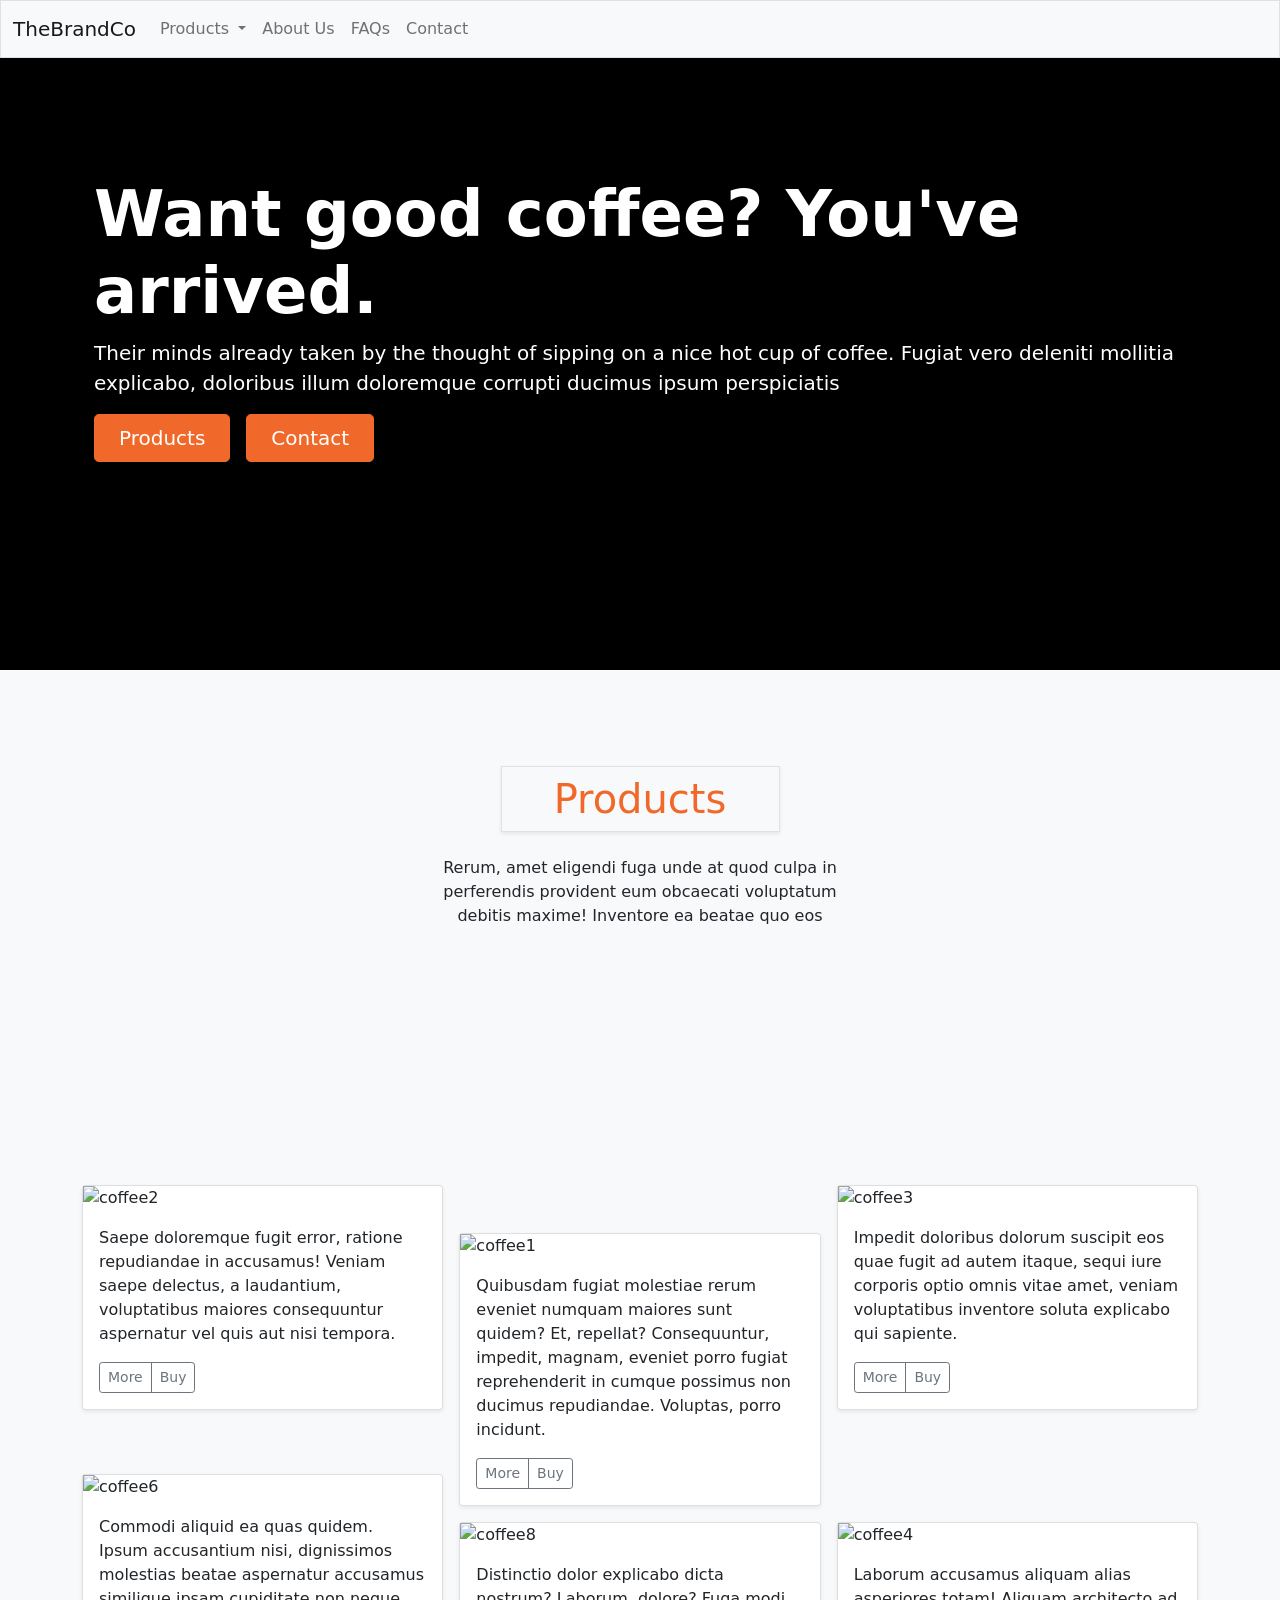
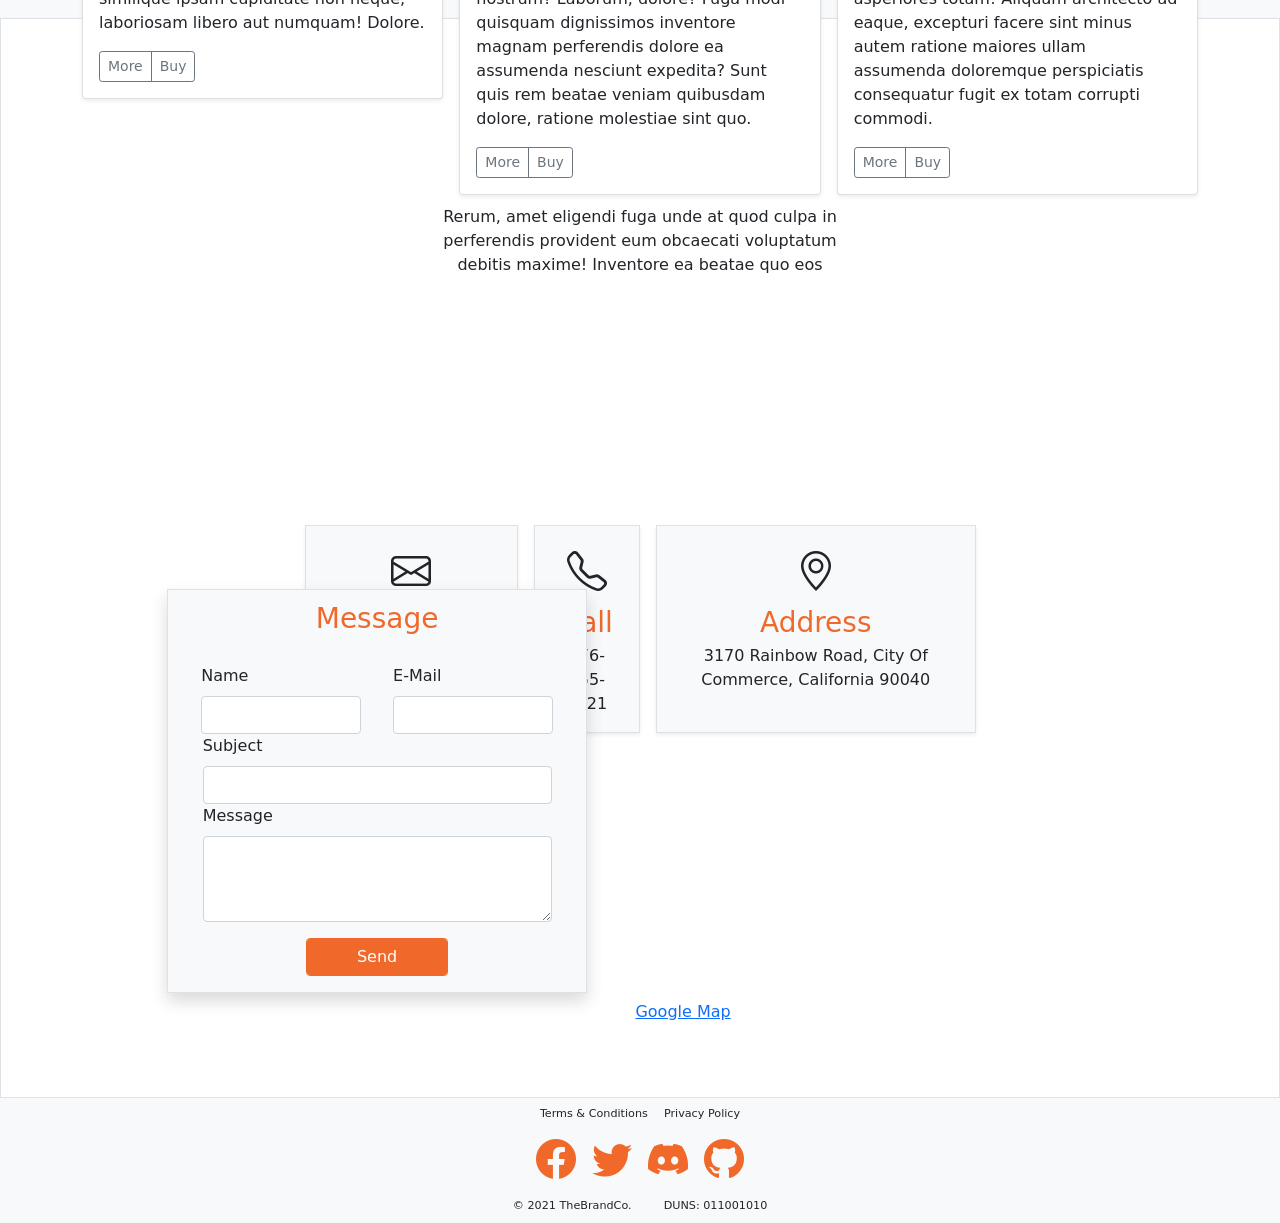
==== CoffeeIsLife/index.html @ 5cd123d5 "big merge" ====
<!DOCTYPE html>
<html lang="en">

  <head>
    <!-- PAGE SETUP -->
    <meta charset="UTF-8">
    <meta name="viewport" content="width=device-width, initial-scale=1">
    <!-- CSS -->
    <link href="css/bootstrap.css" rel="stylesheet">
    <link rel="stylesheet" href="https://cdn.jsdelivr.net/npm/bootstrap-icons@1.5.0/font/bootstrap-icons.css">
    <link href="https://unpkg.com/aos@2.3.1/dist/aos.css" rel="stylesheet">
    <link rel="stylesheet" href="css/custom.css">
    <!-- CANONICAL DECLARATION -->
    <link rel="canonical" href="https://zedrei.github.io/">
    <!-- TITLE & DESCRIPTION -->
    <title>ZedRei</title>
    <meta name="description" content="Bootstrap 5 Template">
    <!-- KEYWORDS - PLACEBO EDITION -->
    <meta name="keywords" content="bootstrap, template" />
  </head>

  <body>
    <div class="bodyWrap">
      <!-- NAVBAR -->
      <nav class="navbar navbar-expand-sm navbar-light bg-light border shadow-sm">
        <div class="container-fluid">
          <a class="navbar-brand" href="#">TheBrandCo</a>
          <button class="navbar-toggler" type="button" data-bs-toggle="collapse" data-bs-target="#navbarSupportedContent" aria-controls="navbarSupportedContent" aria-expanded="false" aria-label="Toggle navigation">
            <span class="navbar-toggler-icon"></span>
          </button>
          <div class="collapse navbar-collapse" id="navbarSupportedContent">
            <ul class="navbar-nav me-auto mb-2 mb-lg-0">
              <li class="nav-item dropdown">
                <a class="nav-link dropdown-toggle" href="#" id="navbarDropdown" role="button" data-bs-toggle="dropdown" aria-expanded="false">
                  Products
                </a>
                <ul class="dropdown-menu" aria-labelledby="navbarDropdown">
                  <li><a class="dropdown-item" href="#cff"><b>ALL</b></a></li>
                  <li><a class="dropdown-item" href="#cff">Same stuff</a></li>
                </ul>
              </li>
              <li class="nav-item">
                <a class="nav-link" href="#">About Us</a>
              </li>
              <li class="nav-item">
                <a class="nav-link" href="#">FAQs</a>
              </li>
              <li class="nav-item">
                <a class="nav-link" href="#cntct">Contact</a>
              </li>
            </ul>
          </div>
        </div>
      </nav>

      <!-- HERO SECTION -->
      <section id="frontContainer" loading="eager" class="container col-xxl-8 p-4">
        <div>
          <img class="heroimage" src="/img/coffee10B.jpg" alt="main image">
          <!-- <video class="herovideo" autoplay muted loop src="/videos/coffee01.mp4"></video> -->
        </div>
        <div data-aos="zoom-in" data-aos-delay="200" data-aos-duration="1000" data-aos-easing="ease-out-back" id="frontWords" class="row flex-lg-row-reverse align-items-center g-1 py-1">
          <div class="col-lg-12">
            <h1 class="display-3 text-white fw-bold lh-3">Want good coffee? You've arrived. 
            </h1>
              <p class="fs-5 text-white">Their minds already taken by the thought of sipping on a nice hot cup of coffee. Fugiat vero deleniti mollitia explicabo, doloribus illum doloremque corrupti ducimus ipsum perspiciatis
              </p>
            <div class="d-flex flex-column flex-md-row gap-2">
              <a href="#cff" class="btn btn-orange btn-lg px-4 me-md-2">Products</a>
              <a href="#cntct" class="btn btn-orange btn-lg px-4 me-md-2">Contact</a>
            </div>
          </div>
        </div>
      </section>

      <!-- PRODUCT ALBUM -->
      <div id="cff" class="album py-5 bg-light">
        <!-- PRODUCT TEXT -->
        <div class="container">
          <div class="col">
            <div class="d-flex justify-content-center">
              <h1 class="p-2 mt-3 mt-lg-5 fs-1 text-orange text-center border col-5 col-md-3 col-lg-3 shadow-sm bg-light">Products</h1>
            </div>
            <div class="d-flex justify-content-center">
              <p class="p-3 fs-6 col-md-8 col-lg-5 text-center">Rerum, amet eligendi fuga unde at quod culpa in perferendis provident eum obcaecati voluptatum debitis maxime! Inventore ea beatae quo eos</p>
            </div>
          </div>
        </div>
        <div id="imgcontainer" class="container">
          <div class="row row-cols-1 row-cols-sm-2 row-cols-md-3 g-3 mb-5">
            <div class="col">
              <div data-aos="slide-up" data-aos-delay="0" data-aos-duration="1000" data-aos-easing="ease-out"  class="card shadow-sm">
                <img src="/img/coffee02.jpg" loading="lazy" class="productIMG" alt="coffee2">
                <div class="card-body">
                  <p class="card-text">Saepe doloremque fugit error, ratione repudiandae in accusamus! Veniam saepe delectus, a laudantium, voluptatibus maiores consequuntur aspernatur vel quis aut nisi tempora.</p>
                  <div class="d-flex justify-content-between align-items-center">
                    <div class="btn-group">
                      <button type="button" class="btn btn-sm btn-outline-secondary">More</button>
                      <button type="button" class="btn btn-sm btn-outline-secondary">Buy</button>
                    </div>
                  </div>
                </div>
              </div>
            </div>
            <div class="col">
              <div data-aos="slide-up" data-aos-delay="50" data-aos-duration="1000" data-aos-easing="ease-out" class="card shadow-sm">
                <img src="/img/coffee01.jpg" loading="lazy" class="productIMG" alt="coffee1">
                <div class="card-body">
                  <p class="card-text">Quibusdam fugiat molestiae rerum eveniet numquam maiores sunt quidem? Et, repellat? Consequuntur, impedit, magnam, eveniet porro fugiat reprehenderit in cumque possimus non ducimus repudiandae. Voluptas, porro incidunt.</p>
                  <div class="d-flex justify-content-between align-items-center">
                    <div class="btn-group">
                      <button type="button" class="btn btn-sm btn-outline-secondary">More</button>
                      <button type="button" class="btn btn-sm btn-outline-secondary">Buy</button>
                    </div>
                  </div>
                </div>
              </div>
            </div>
            <div class="col">
              <div data-aos="slide-up" data-aos-delay="100" data-aos-duration="1000" data-aos-easing="ease-out" class="card shadow-sm">
                <img src="/img/coffee03.jpg" loading="lazy" class="productIMG" alt="coffee3">
                <div class="card-body">
                  <p class="card-text">Impedit doloribus dolorum suscipit eos quae fugit ad autem itaque, sequi iure corporis optio omnis vitae amet, veniam voluptatibus inventore soluta explicabo qui sapiente.</p>
                  <div class="d-flex justify-content-between align-items-center">
                    <div class="btn-group">
                      <button type="button" class="btn btn-sm btn-outline-secondary">More</button>
                      <button type="button" class="btn btn-sm btn-outline-secondary">Buy</button>
                    </div>
                  </div>
                </div>
              </div>
            </div>
            <div class="col">
              <div data-aos="slide-up" data-aos-delay="0" data-aos-duration="1000" data-aos-easing="ease-out" class="card shadow-sm">
                <img src="/img/coffee06.jpg" loading="lazy" class="productIMG" alt="coffee6">
                <div class="card-body">
                  <p class="card-text">Commodi aliquid ea quas quidem. Ipsum accusantium nisi, dignissimos molestias beatae aspernatur accusamus similique ipsam cupiditate non neque, laboriosam libero aut numquam! Dolore.</p>
                  <div class="d-flex justify-content-between align-items-center">
                    <div class="btn-group">
                      <button type="button" class="btn btn-sm btn-outline-secondary">More</button>
                      <button type="button" class="btn btn-sm btn-outline-secondary">Buy</button>
                    </div>
                  </div>
                </div>
              </div>
            </div>
            <div class="col">
              <div data-aos="slide-up" data-aos-delay="50" data-aos-duration="1000" data-aos-easing="ease-out" class="card shadow-sm">
                <img src="/img/coffee08.jpg" loading="lazy" class="productIMG" alt="coffee8">
                <div class="card-body">
                  <p class="card-text">Distinctio dolor explicabo dicta nostrum? Laborum, dolore? Fuga modi quisquam dignissimos inventore magnam perferendis dolore ea assumenda nesciunt expedita? Sunt quis rem beatae veniam quibusdam dolore, ratione molestiae sint quo.</p>
                  <div class="d-flex justify-content-between align-items-center">
                    <div class="btn-group">
                      <button type="button" class="btn btn-sm btn-outline-secondary">More</button>
                      <button type="button" class="btn btn-sm btn-outline-secondary">Buy</button>
                    </div>
                  </div>
                </div>
              </div>
            </div>
            <div class="col">
              <div data-aos="slide-up" data-aos-delay="100" data-aos-duration="1000" data-aos-easing="ease-out" class="card shadow-sm">
                <img src="/img/coffee04.jpg" loading="lazy" class="productIMG" alt="coffee4">
                <div class="card-body">
                  <p class="card-text">Laborum accusamus aliquam alias asperiores totam! Aliquam architecto ad eaque, excepturi facere sint minus autem ratione maiores ullam assumenda doloremque perspiciatis consequatur fugit ex totam corrupti commodi.</p>
                  <div class="d-flex justify-content-between align-items-center">
                    <div class="btn-group">
                      <button type="button" class="btn btn-sm btn-outline-secondary">More</button>
                      <button type="button" class="btn btn-sm btn-outline-secondary">Buy</button>
                    </div>
                  </div>
                </div>
              </div>
            </div>
          </div>
        </div>
      </div>

      <!-- CONTACT -->
      <div id="cntct" class="border bg-white shadow-sm py-5">
        <div class="container">
          <div class="col">
            <div class="d-flex justify-content-center">
              <h1 class="p-2 mt-3 mt-lg-5 fs-1 text-orange text-center border col-5 col-md-3 col-lg-3 shadow-sm bg-light">Contact</h1>
            </div>
            <div class="d-flex justify-content-center">
              <p class="p-3 fs-6 col-md-8 col-lg-5 text-center">Rerum, amet eligendi fuga unde at quod culpa in perferendis provident eum obcaecati voluptatum debitis maxime! Inventore ea beatae quo eos</p>
            </div>
          </div>
        </div>
        <!-- CONTACT US -->
        <div class="d-flex flex-column flex-lg-row text-center justify-content-center">
          <div data-aos="slide-up" data-aos-delay="50" data-aos-duration="1100" data-aos-easing="ease-out" class="border col-lg-3 col-xl-2 border shadow-sm p-3 m-2 bg-light">
            <i class="bi bi-envelope fs-1"></i>
            <div class="fs-3 text-orange">E-mail</div>
            <div class="fs-6">contact@thebrand.co</div>
          </div>
          <div data-aos="slide-up" data-aos-delay="0" data-aos-duration="1000" data-aos-easing="ease-out" class="border col-lg-2 col-xl-1 border shadow-sm p-3 m-2 bg-light">
            <i class="bi bi-telephone fs-1"></i>
            <div class="fs-3 text-orange">Call</div>
            <div class="fs-6">876-555-4321</div>
          </div>
          <div data-aos="slide-up" data-aos-delay="100" data-aos-duration="1200" data-aos-easing="ease-out" class="border col-lg-4 col-xl-3 border shadow-sm p-3 m-2 bg-light">
            <i class="bi bi-geo-alt fs-1"></i>
            <div class="fs-3 text-orange">Address</div>
            <div class="fs-6">3170 Rainbow Road, City Of Commerce, California 90040</div>
          </div>
        </div>
        <!-- CONTACT FORM -->
        <section class="d-flex justify-content-center flex-wrap p-2">
          <form data-aos="zoom-in" data-aos-delay="0" data-aos-duration="500" data-aos-easing="ease-out" class="justify-content-center col-12 col-lg-4 col-xl-4 my-lg-5 border shadow mb-3 bg-light">
            <div class="">
              <p class="text-center fs-3 p-2 text-orange">Message</p>
            </div>
            <div class="d-flex flex-column align-items-center">
              <div class="d-flex col-11 justify-content-between justify-content-md-around">
                <div class="col-5 col-md-5 col-lg-5">
                  <label for="name" class="form-label">Name</label>
                  <input type="name" class="form-control" id="name" placeholder="">
                </div>
                <div class="col-6 col-md-5 col-lg-5">
                  <label for="email" class="form-label">E-Mail</label>
                  <input type="email" class="form-control" id="email" placeholder="">
                </div>
              </div>
              <div class="col-11 col-md-10 col-lg-10">
                <label for="subject" class="form-label">Subject</label>
                <input type="text" class="form-control" id="subject" placeholder="">
              </div>
              <div class="col-11 col-md-10 col-lg-10">
                <label for="message" class="form-label">Message</label>
                <textarea class="form-control" name="maintextarea" id="message" rows="3" placeholder=""></textarea>
              </div>
              <div class="col-6 col-md-4 col-lg-5 p-3">
                <input type="submit" class="form-control btn btn-orange" value="Send">
              </div>
            </div>
          </form>
          <!-- GOOGLE MAPS -->
          <div data-aos="zoom-in" data-aos-delay="0" data-aos-duration="750" data-aos-easing="ease-out" id="googleMap" class="col-12 col-lg-6 col-xl-5 justify-content-center p-lg-5">
            <iframe width="100%" height="100%" frameborder="0" scrolling="no" marginheight="0" marginwidth="0" id="gmap_canvas" src="https://maps.google.com/maps?width=520&amp;height=400&amp;hl=en&amp;q=Grand%20Prismatic%20Spring%20+(Grand%20Prismatic%20Spring)&amp;t=k&amp;z=16&amp;ie=UTF8&amp;iwloc=B&amp;output=embed"></iframe> <a href='https://mapswebsite.org/'>Google Map</a> <script type='text/javascript' src='https://embedmaps.com/google-maps-authorization/script.js?id=67a48347968187ff9d3fac48bc78892413225880'></script>
          </div>
        </section>
      </div>

      <!-- FOOTER -->
      <div class="d-flex flex-column bg-light">
        <!-- PRIVACY -->
        <div id="legalStuff" class="d-flex col-12 col-lg-12 justify-content-center align-items-center px-5">
          <div class="p-2">Terms & Conditions</div>
          <div class="p-2">Privacy Policy</div>
        </div>
        <!-- SOCIAL STUFF -->
        <div id="socialContainer" class="d-flex col-12 col-lg-12 justify-content-center align-items-center px-5">
          <i class="bi bi-facebook text-orange" style="font-size: 2.5rem;"><h6></h6></i>
          <i class="bi bi-twitter text-orange" style="font-size: 2.5rem;"><h6></h6></i>
          <i class="bi bi-discord text-orange" style="font-size: 2.5rem;"><h6></h6></i>
          <i class="bi bi-github text-orange" style="font-size: 2.5rem;"><h6></h6></i>
        </div>
        <!-- COPYRIGHTS -->
        <div id="copyrights" class="d-flex col-12 justify-content-center align-items-center">
          <div class="px-3 pb-2">© 2021 TheBrandCo.</div>
          <div class="px-3 pb-2">DUNS: 011001010</div>
        </div>
      </div>

      <!-- BOOTSTRAP & POPPER CDN -->
      <script src="js/bootstrap.bundle.min.js"></script>
      <!-- AOS CDN -->
      <script src="https://unpkg.com/aos@2.3.1/dist/aos.js"></script>
      <!-- AOS INITIALIZE -->
      <script>
        AOS.init({ disable: function() {
          var maxWidth = 768;
          return window.innerWidth < maxWidth;
          }
        });
      </script>
    </div>
  </body>
  
</html>
---- CoffeeIsLife/css/custom.css ----
/* SAFARI DOESN'T COOPERATE */
@media screen and (max-device-width: 480px){
  body{
    -webkit-text-size-adjust: none;
  }
}
/* NAVBAR */
.navbar {
  /* position: fixed; */
  top: 0;
  left: 0;
  width: 100%;
  z-index: 5;
}
/* HERO */
.heroimage {
  position: fixed;
  z-index: -1;
  top: 0;
  left: 0;
  width: 100%;
  height: 75vh;
  object-fit: cover;
  background-color: black;
}
.heroimage::after {
  background-color: rgba(0, 0, 0, 0.5);
}
/* PRODUCT IMAGE */
.productIMG {
  height: 100%;
  width: 100%;
}
/* ORANGE BUTTON */
.btn-orange,
.bg-orange {
    color: rgb(255, 255, 255);
    background-color: #f0692a;
    border-color: #f0692a;
}
.text-orange,
.navbar-orange {
  color: #f0692a;
}
/* FRONT PAGE */
#frontContainer {
  height: 100%;
  width: 100%;
  margin-top: 10vh;
  margin-bottom: 20vh;
}
/* SAFARI DOESN'T COOPERATE */
#imgcontainer img {
  width: 100%;
  height: 100%;
}
#socialContainer i {
    margin: 0 .5rem;
}
/* CONTACT BOXES */
.contactBoxes {
  border: solid black 2px;
}
/* GOOGLE MAP */
#googleMap,
#gmap_canvas {
  min-height: 320px;
}
/* FOOTER SIZE */
#legalStuff,
#copyrights,
#socialContainer {
  font-size: .7rem;
}
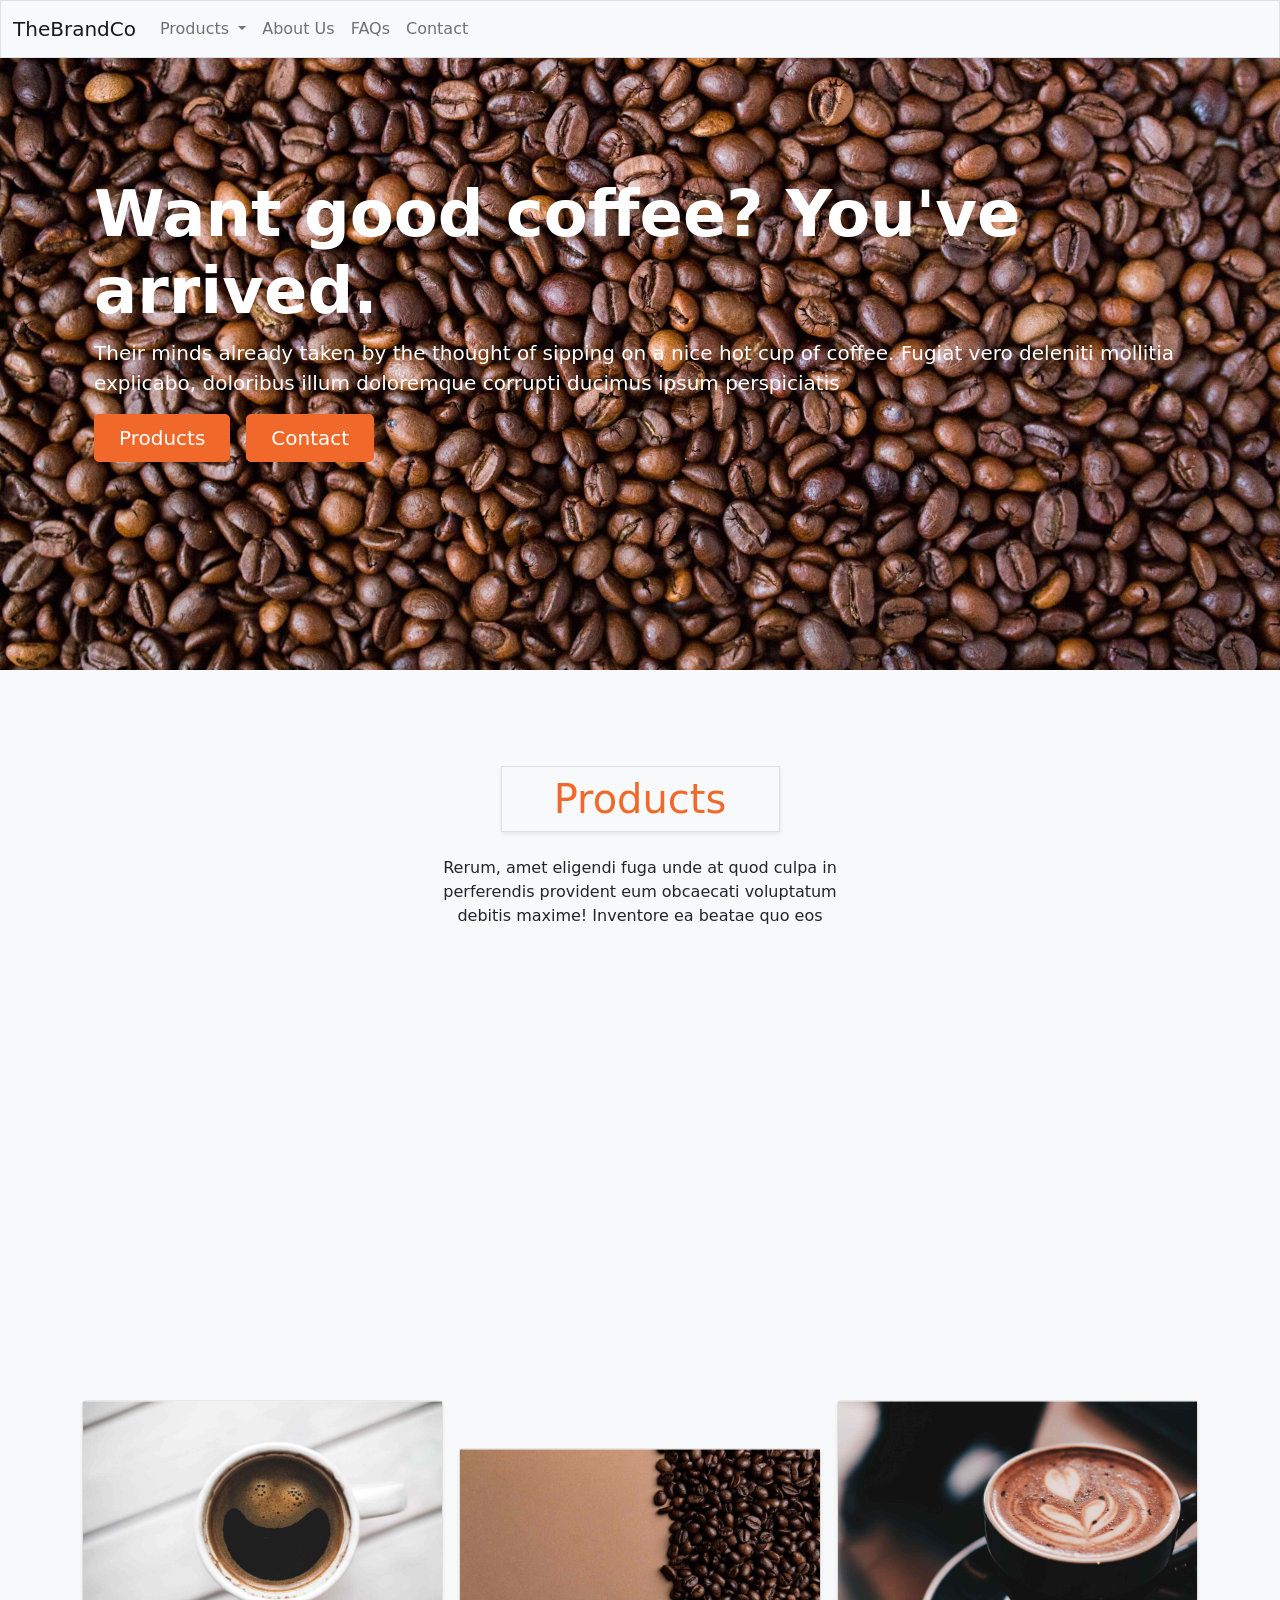
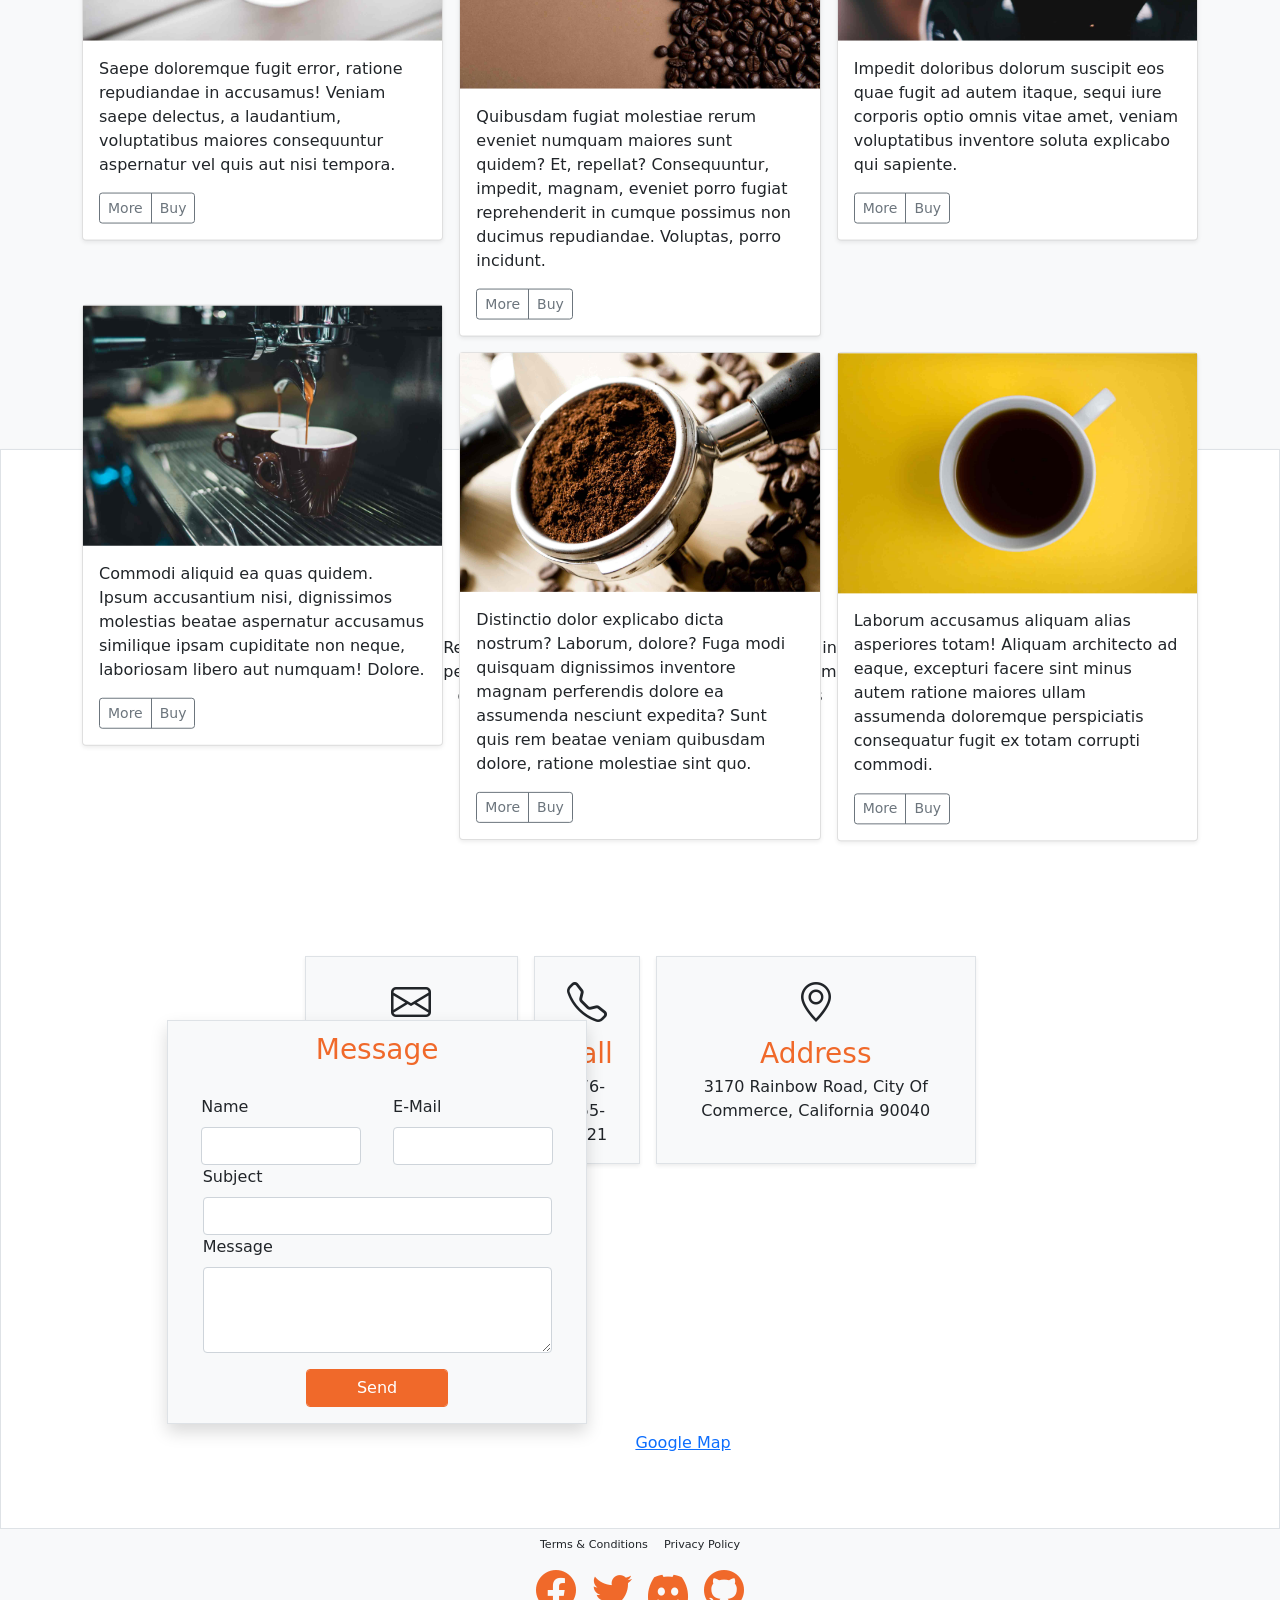
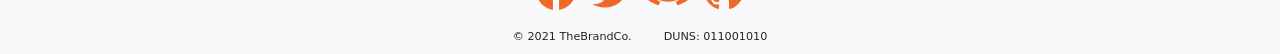
==== commit d9f6dc0b: "image control" ====
--- a/CoffeeIsLife/index.html
+++ b/CoffeeIsLife/index.html
@@ -56,7 +56,7 @@
       <!-- HERO SECTION -->
       <section id="frontContainer" loading="eager" class="container col-xxl-8 p-4">
         <div>
-          <img class="heroimage" src="/img/coffee10B.jpg" alt="main image">
+          <img class="heroimage" src="./img/coffee10B.jpg" alt="main image">
           <!-- <video class="herovideo" autoplay muted loop src="/videos/coffee01.mp4"></video> -->
         </div>
         <div data-aos="zoom-in" data-aos-delay="200" data-aos-duration="1000" data-aos-easing="ease-out-back" id="frontWords" class="row flex-lg-row-reverse align-items-center g-1 py-1">
@@ -90,7 +90,7 @@
           <div class="row row-cols-1 row-cols-sm-2 row-cols-md-3 g-3 mb-5">
             <div class="col">
               <div data-aos="slide-up" data-aos-delay="0" data-aos-duration="1000" data-aos-easing="ease-out"  class="card shadow-sm">
-                <img src="/img/coffee02.jpg" loading="lazy" class="productIMG" alt="coffee2">
+                <img src="./img/coffee02.jpg" loading="lazy" class="productIMG" alt="coffee2">
                 <div class="card-body">
                   <p class="card-text">Saepe doloremque fugit error, ratione repudiandae in accusamus! Veniam saepe delectus, a laudantium, voluptatibus maiores consequuntur aspernatur vel quis aut nisi tempora.</p>
                   <div class="d-flex justify-content-between align-items-center">
@@ -104,7 +104,7 @@
             </div>
             <div class="col">
               <div data-aos="slide-up" data-aos-delay="50" data-aos-duration="1000" data-aos-easing="ease-out" class="card shadow-sm">
-                <img src="/img/coffee01.jpg" loading="lazy" class="productIMG" alt="coffee1">
+                <img src="./img/coffee01.jpg" loading="lazy" class="productIMG" alt="coffee1">
                 <div class="card-body">
                   <p class="card-text">Quibusdam fugiat molestiae rerum eveniet numquam maiores sunt quidem? Et, repellat? Consequuntur, impedit, magnam, eveniet porro fugiat reprehenderit in cumque possimus non ducimus repudiandae. Voluptas, porro incidunt.</p>
                   <div class="d-flex justify-content-between align-items-center">
@@ -118,7 +118,7 @@
             </div>
             <div class="col">
               <div data-aos="slide-up" data-aos-delay="100" data-aos-duration="1000" data-aos-easing="ease-out" class="card shadow-sm">
-                <img src="/img/coffee03.jpg" loading="lazy" class="productIMG" alt="coffee3">
+                <img src="./img/coffee03.jpg" loading="lazy" class="productIMG" alt="coffee3">
                 <div class="card-body">
                   <p class="card-text">Impedit doloribus dolorum suscipit eos quae fugit ad autem itaque, sequi iure corporis optio omnis vitae amet, veniam voluptatibus inventore soluta explicabo qui sapiente.</p>
                   <div class="d-flex justify-content-between align-items-center">
@@ -132,7 +132,7 @@
             </div>
             <div class="col">
               <div data-aos="slide-up" data-aos-delay="0" data-aos-duration="1000" data-aos-easing="ease-out" class="card shadow-sm">
-                <img src="/img/coffee06.jpg" loading="lazy" class="productIMG" alt="coffee6">
+                <img src="./img/coffee06.jpg" loading="lazy" class="productIMG" alt="coffee6">
                 <div class="card-body">
                   <p class="card-text">Commodi aliquid ea quas quidem. Ipsum accusantium nisi, dignissimos molestias beatae aspernatur accusamus similique ipsam cupiditate non neque, laboriosam libero aut numquam! Dolore.</p>
                   <div class="d-flex justify-content-between align-items-center">
@@ -146,7 +146,7 @@
             </div>
             <div class="col">
               <div data-aos="slide-up" data-aos-delay="50" data-aos-duration="1000" data-aos-easing="ease-out" class="card shadow-sm">
-                <img src="/img/coffee08.jpg" loading="lazy" class="productIMG" alt="coffee8">
+                <img src="./img/coffee08.jpg" loading="lazy" class="productIMG" alt="coffee8">
                 <div class="card-body">
                   <p class="card-text">Distinctio dolor explicabo dicta nostrum? Laborum, dolore? Fuga modi quisquam dignissimos inventore magnam perferendis dolore ea assumenda nesciunt expedita? Sunt quis rem beatae veniam quibusdam dolore, ratione molestiae sint quo.</p>
                   <div class="d-flex justify-content-between align-items-center">
@@ -160,7 +160,7 @@
             </div>
             <div class="col">
               <div data-aos="slide-up" data-aos-delay="100" data-aos-duration="1000" data-aos-easing="ease-out" class="card shadow-sm">
-                <img src="/img/coffee04.jpg" loading="lazy" class="productIMG" alt="coffee4">
+                <img src="./img/coffee04.jpg" loading="lazy" class="productIMG" alt="coffee4">
                 <div class="card-body">
                   <p class="card-text">Laborum accusamus aliquam alias asperiores totam! Aliquam architecto ad eaque, excepturi facere sint minus autem ratione maiores ullam assumenda doloremque perspiciatis consequatur fugit ex totam corrupti commodi.</p>
                   <div class="d-flex justify-content-between align-items-center">
